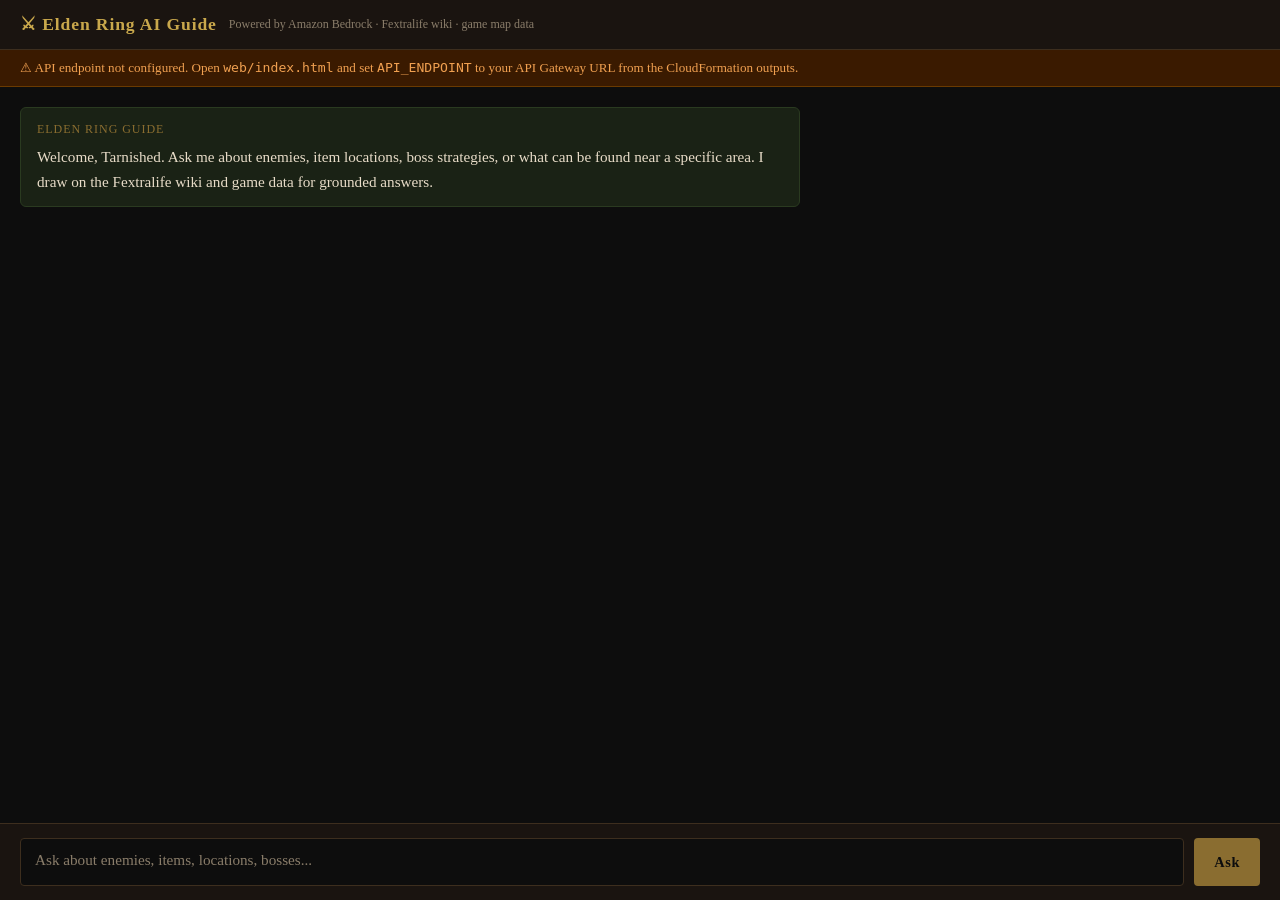
==== web/index.html @ 69a023bf "Add lambda, UI, scripts, lookup files, and AWS config template CloudFormation infra, Lambda handlers" ====
<!DOCTYPE html>
<html lang="en">
<head>
  <meta charset="UTF-8" />
  <meta name="viewport" content="width=device-width, initial-scale=1.0" />
  <title>Elden Ring AI Guide</title>
  <style>
    :root {
      --bg: #0d0d0d;
      --surface: #1a1410;
      --surface2: #221c14;
      --border: #3d2e1e;
      --gold: #c9a84c;
      --gold-dim: #8a6d30;
      --text: #e8dcc8;
      --text-dim: #8a7d6a;
      --user-bubble: #2a1f10;
      --agent-bubble: #1a2215;
    }

    * { box-sizing: border-box; margin: 0; padding: 0; }

    body {
      background: var(--bg);
      color: var(--text);
      font-family: 'Georgia', serif;
      display: flex;
      flex-direction: column;
      height: 100dvh;
    }

    header {
      background: var(--surface);
      border-bottom: 1px solid var(--border);
      padding: 14px 20px;
      display: flex;
      align-items: center;
      gap: 12px;
    }

    header h1 {
      font-size: 1.1rem;
      color: var(--gold);
      letter-spacing: 0.05em;
    }

    header span {
      font-size: 0.75rem;
      color: var(--text-dim);
    }

    #chat {
      flex: 1;
      overflow-y: auto;
      padding: 20px;
      display: flex;
      flex-direction: column;
      gap: 14px;
    }

    .bubble {
      max-width: 780px;
      padding: 12px 16px;
      border-radius: 6px;
      line-height: 1.6;
      font-size: 0.95rem;
    }

    .bubble.user {
      background: var(--user-bubble);
      border: 1px solid var(--border);
      align-self: flex-end;
      color: var(--text);
    }

    .bubble.agent {
      background: var(--agent-bubble);
      border: 1px solid #2a3a20;
      align-self: flex-start;
      color: var(--text);
    }

    .bubble.agent .label {
      font-size: 0.75rem;
      color: var(--gold-dim);
      margin-bottom: 6px;
      letter-spacing: 0.08em;
      text-transform: uppercase;
    }

    .bubble.agent .sources {
      margin-top: 10px;
      border-top: 1px solid var(--border);
      padding-top: 8px;
      font-size: 0.78rem;
      color: var(--text-dim);
    }

    .bubble.agent .sources summary {
      cursor: pointer;
      color: var(--gold-dim);
      margin-bottom: 4px;
    }

    .bubble.agent .sources p {
      margin-top: 4px;
      white-space: pre-wrap;
    }

    .bubble.thinking {
      background: var(--surface2);
      border: 1px solid var(--border);
      align-self: flex-start;
      color: var(--text-dim);
      font-style: italic;
      font-size: 0.85rem;
      animation: pulse 1.5s ease-in-out infinite;
    }

    @keyframes pulse { 0%,100%{opacity:1} 50%{opacity:.4} }

    #input-area {
      background: var(--surface);
      border-top: 1px solid var(--border);
      padding: 14px 20px;
      display: flex;
      gap: 10px;
    }

    #question {
      flex: 1;
      background: var(--bg);
      border: 1px solid var(--border);
      border-radius: 4px;
      color: var(--text);
      font-family: inherit;
      font-size: 0.95rem;
      padding: 10px 14px;
      resize: none;
      height: 48px;
      line-height: 1.4;
    }

    #question:focus { outline: none; border-color: var(--gold-dim); }

    #question::placeholder { color: var(--text-dim); }

    #send {
      background: var(--gold-dim);
      color: #0d0d0d;
      border: none;
      border-radius: 4px;
      padding: 0 20px;
      font-family: inherit;
      font-size: 0.9rem;
      font-weight: bold;
      cursor: pointer;
      letter-spacing: 0.04em;
      transition: background 0.15s;
    }

    #send:hover:not(:disabled) { background: var(--gold); }
    #send:disabled { opacity: 0.4; cursor: not-allowed; }

    /* Config banner shown when API endpoint is not set */
    #config-banner {
      background: #3a1a00;
      border-bottom: 1px solid #6a3a00;
      padding: 10px 20px;
      font-size: 0.82rem;
      color: #f0a050;
      display: none;
    }
  </style>
</head>
<body>

<header>
  <h1>&#9876; Elden Ring AI Guide</h1>
  <span>Powered by Amazon Bedrock &middot; Fextralife wiki &middot; game map data</span>
</header>

<div id="config-banner">
  &#9888; API endpoint not configured. Open <code>web/index.html</code> and set
  <code>API_ENDPOINT</code> to your API Gateway URL from the CloudFormation outputs.
</div>

<div id="chat"></div>

<div id="input-area">
  <textarea id="question" placeholder="Ask about enemies, items, locations, bosses..." rows="1"></textarea>
  <button id="send">Ask</button>
</div>

<script>
  // ── Configuration ─────────────────────────────────────────────────────────
  // Replace with the ApiEndpoint value from CloudFormation outputs.
  const API_ENDPOINT = "REPLACE_WITH_API_GATEWAY_URL";
  // ─────────────────────────────────────────────────────────────────────────

  const chat = document.getElementById("chat");
  const questionEl = document.getElementById("question");
  const sendBtn = document.getElementById("send");
  const banner = document.getElementById("config-banner");

  if (API_ENDPOINT === "REPLACE_WITH_API_GATEWAY_URL") {
    banner.style.display = "block";
  }

  function addBubble(cls, html) {
    const div = document.createElement("div");
    div.className = `bubble ${cls}`;
    div.innerHTML = html;
    chat.appendChild(div);
    chat.scrollTop = chat.scrollHeight;
    return div;
  }

  function escape(str) {
    return str.replace(/&/g,"&amp;").replace(/</g,"&lt;").replace(/>/g,"&gt;");
  }

  async function ask() {
    const question = questionEl.value.trim();
    if (!question) return;

    questionEl.value = "";
    sendBtn.disabled = true;

    addBubble("user", escape(question));
    const thinking = addBubble("thinking", "Consulting the archives&hellip;");

    try {
      const res = await fetch(`${API_ENDPOINT}/ask`, {
        method: "POST",
        headers: { "Content-Type": "application/json" },
        body: JSON.stringify({ question }),
      });
      const data = await res.json();
      thinking.remove();

      if (!res.ok) {
        addBubble("agent", `<div class="label">Error</div>${escape(data.error || "Unknown error")}`);
        return;
      }

      let html = `<div class="label">Elden Ring Guide</div>${escape(data.answer).replace(/\n/g, "<br>")}`;

      if (data.sources && data.sources.length) {
        const items = data.sources
          .filter(s => s.excerpt)
          .map(s => `<p>&#8226; ${escape(s.excerpt)}${s.score != null ? ` (score: ${s.score.toFixed(3)})` : ""}</p>`)
          .join("");
        html += `<details class="sources"><summary>Sources (${data.sources.length})</summary>${items}</details>`;
      }

      addBubble("agent", html);
    } catch (err) {
      thinking.remove();
      addBubble("agent", `<div class="label">Network Error</div>${escape(String(err))}`);
    } finally {
      sendBtn.disabled = false;
      questionEl.focus();
    }
  }

  sendBtn.addEventListener("click", ask);
  questionEl.addEventListener("keydown", e => {
    if (e.key === "Enter" && !e.shiftKey) { e.preventDefault(); ask(); }
  });

  // Greeting
  addBubble("agent", `<div class="label">Elden Ring Guide</div>
    Welcome, Tarnished. Ask me about enemies, item locations, boss strategies,
    or what can be found near a specific area. I draw on the Fextralife wiki
    and game data for grounded answers.`);
</script>
</body>
</html>
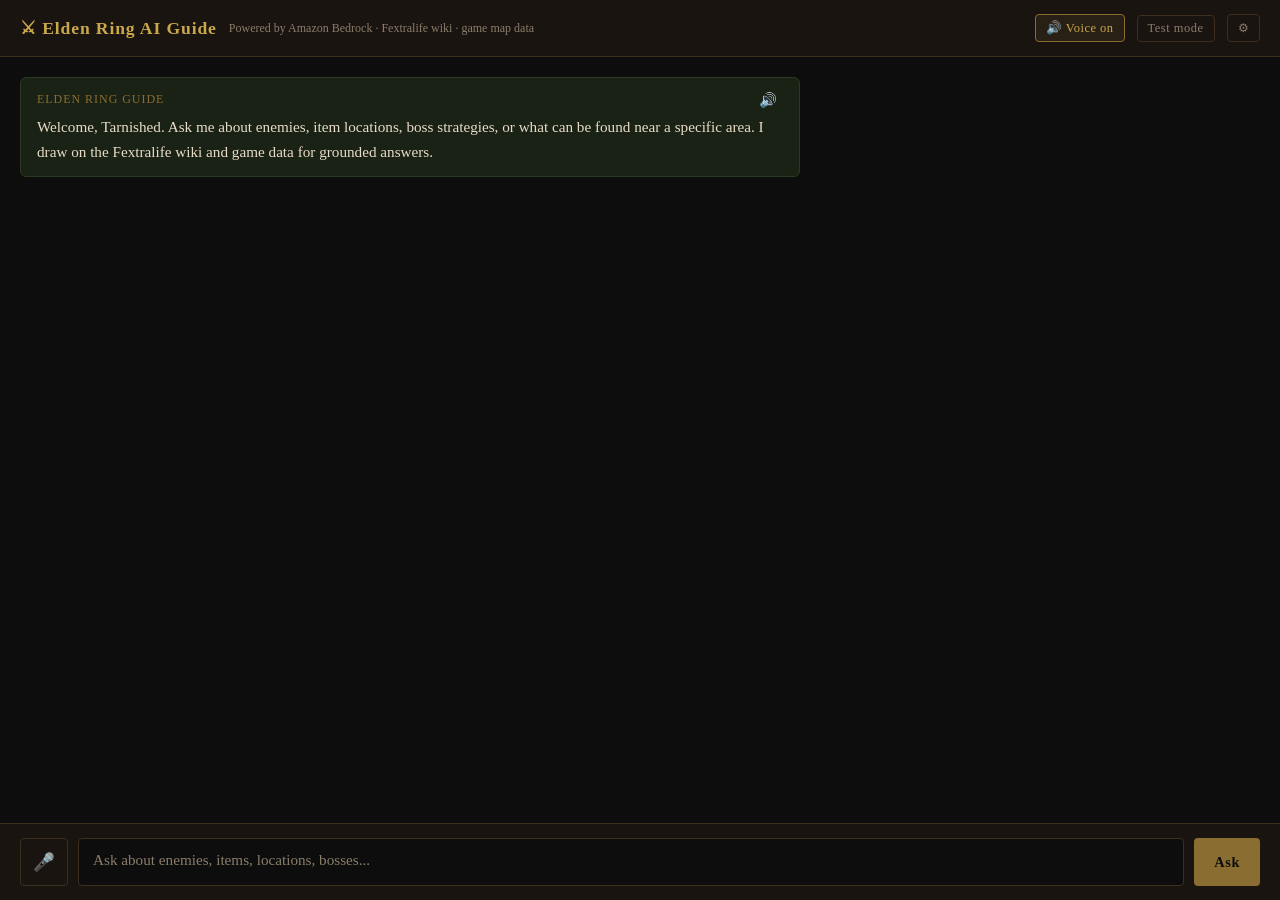
==== commit 787dc753: "Add voice features: Whisper STT, Polly TTS lexicon, verify webapp - speech_handler Lambda: /speak (P" ====
--- a/web/index.html
+++ b/web/index.html
@@ -3,277 +3,35 @@
 <head>
   <meta charset="UTF-8" />
   <meta name="viewport" content="width=device-width, initial-scale=1.0" />
+  <meta name="api-endpoint" content="https://44wxv2u9qf.execute-api.us-east-1.amazonaws.com/prod" />
   <title>Elden Ring AI Guide</title>
-  <style>
-    :root {
-      --bg: #0d0d0d;
-      --surface: #1a1410;
-      --surface2: #221c14;
-      --border: #3d2e1e;
-      --gold: #c9a84c;
-      --gold-dim: #8a6d30;
-      --text: #e8dcc8;
-      --text-dim: #8a7d6a;
-      --user-bubble: #2a1f10;
-      --agent-bubble: #1a2215;
-    }
-
-    * { box-sizing: border-box; margin: 0; padding: 0; }
-
-    body {
-      background: var(--bg);
-      color: var(--text);
-      font-family: 'Georgia', serif;
-      display: flex;
-      flex-direction: column;
-      height: 100dvh;
-    }
-
-    header {
-      background: var(--surface);
-      border-bottom: 1px solid var(--border);
-      padding: 14px 20px;
-      display: flex;
-      align-items: center;
-      gap: 12px;
-    }
-
-    header h1 {
-      font-size: 1.1rem;
-      color: var(--gold);
-      letter-spacing: 0.05em;
-    }
-
-    header span {
-      font-size: 0.75rem;
-      color: var(--text-dim);
-    }
-
-    #chat {
-      flex: 1;
-      overflow-y: auto;
-      padding: 20px;
-      display: flex;
-      flex-direction: column;
-      gap: 14px;
-    }
-
-    .bubble {
-      max-width: 780px;
-      padding: 12px 16px;
-      border-radius: 6px;
-      line-height: 1.6;
-      font-size: 0.95rem;
-    }
-
-    .bubble.user {
-      background: var(--user-bubble);
-      border: 1px solid var(--border);
-      align-self: flex-end;
-      color: var(--text);
-    }
-
-    .bubble.agent {
-      background: var(--agent-bubble);
-      border: 1px solid #2a3a20;
-      align-self: flex-start;
-      color: var(--text);
-    }
-
-    .bubble.agent .label {
-      font-size: 0.75rem;
-      color: var(--gold-dim);
-      margin-bottom: 6px;
-      letter-spacing: 0.08em;
-      text-transform: uppercase;
-    }
-
-    .bubble.agent .sources {
-      margin-top: 10px;
-      border-top: 1px solid var(--border);
-      padding-top: 8px;
-      font-size: 0.78rem;
-      color: var(--text-dim);
-    }
-
-    .bubble.agent .sources summary {
-      cursor: pointer;
-      color: var(--gold-dim);
-      margin-bottom: 4px;
-    }
-
-    .bubble.agent .sources p {
-      margin-top: 4px;
-      white-space: pre-wrap;
-    }
-
-    .bubble.thinking {
-      background: var(--surface2);
-      border: 1px solid var(--border);
-      align-self: flex-start;
-      color: var(--text-dim);
-      font-style: italic;
-      font-size: 0.85rem;
-      animation: pulse 1.5s ease-in-out infinite;
-    }
-
-    @keyframes pulse { 0%,100%{opacity:1} 50%{opacity:.4} }
-
-    #input-area {
-      background: var(--surface);
-      border-top: 1px solid var(--border);
-      padding: 14px 20px;
-      display: flex;
-      gap: 10px;
-    }
-
-    #question {
-      flex: 1;
-      background: var(--bg);
-      border: 1px solid var(--border);
-      border-radius: 4px;
-      color: var(--text);
-      font-family: inherit;
-      font-size: 0.95rem;
-      padding: 10px 14px;
-      resize: none;
-      height: 48px;
-      line-height: 1.4;
-    }
-
-    #question:focus { outline: none; border-color: var(--gold-dim); }
-
-    #question::placeholder { color: var(--text-dim); }
-
-    #send {
-      background: var(--gold-dim);
-      color: #0d0d0d;
-      border: none;
-      border-radius: 4px;
-      padding: 0 20px;
-      font-family: inherit;
-      font-size: 0.9rem;
-      font-weight: bold;
-      cursor: pointer;
-      letter-spacing: 0.04em;
-      transition: background 0.15s;
-    }
-
-    #send:hover:not(:disabled) { background: var(--gold); }
-    #send:disabled { opacity: 0.4; cursor: not-allowed; }
-
-    /* Config banner shown when API endpoint is not set */
-    #config-banner {
-      background: #3a1a00;
-      border-bottom: 1px solid #6a3a00;
-      padding: 10px 20px;
-      font-size: 0.82rem;
-      color: #f0a050;
-      display: none;
-    }
-  </style>
+  <link rel="stylesheet" href="css/styles.css" />
 </head>
 <body>
 
 <header>
   <h1>&#9876; Elden Ring AI Guide</h1>
-  <span>Powered by Amazon Bedrock &middot; Fextralife wiki &middot; game map data</span>
+  <span class="subtitle">Powered by Amazon Bedrock &middot; Fextralife wiki &middot; game map data</span>
+  <button id="mute-toggle" class="header-btn" title="Toggle voice playback">&#128264; Voice on</button>
+  <button id="test-toggle" class="header-btn test-mode" title="Toggle test mode (canned quotes)">Test mode</button>
+  <button id="gear-toggle" class="header-btn" title="Settings">&#9881;</button>
 </header>
 
+<div id="settings-panel"></div>
+
 <div id="config-banner">
-  &#9888; API endpoint not configured. Open <code>web/index.html</code> and set
-  <code>API_ENDPOINT</code> to your API Gateway URL from the CloudFormation outputs.
+  &#9888; API endpoint not configured. Edit <code>web/index.html</code> and set the
+  <code>api-endpoint</code> meta tag to your API Gateway URL from the CloudFormation outputs.
 </div>
 
 <div id="chat"></div>
 
 <div id="input-area">
+  <button id="mic" title="Click to speak (or press the configured keybind)">&#127908;</button>
   <textarea id="question" placeholder="Ask about enemies, items, locations, bosses..." rows="1"></textarea>
   <button id="send">Ask</button>
 </div>
 
-<script>
-  // ── Configuration ─────────────────────────────────────────────────────────
-  // Replace with the ApiEndpoint value from CloudFormation outputs.
-  const API_ENDPOINT = "REPLACE_WITH_API_GATEWAY_URL";
-  // ─────────────────────────────────────────────────────────────────────────
-
-  const chat = document.getElementById("chat");
-  const questionEl = document.getElementById("question");
-  const sendBtn = document.getElementById("send");
-  const banner = document.getElementById("config-banner");
-
-  if (API_ENDPOINT === "REPLACE_WITH_API_GATEWAY_URL") {
-    banner.style.display = "block";
-  }
-
-  function addBubble(cls, html) {
-    const div = document.createElement("div");
-    div.className = `bubble ${cls}`;
-    div.innerHTML = html;
-    chat.appendChild(div);
-    chat.scrollTop = chat.scrollHeight;
-    return div;
-  }
-
-  function escape(str) {
-    return str.replace(/&/g,"&amp;").replace(/</g,"&lt;").replace(/>/g,"&gt;");
-  }
-
-  async function ask() {
-    const question = questionEl.value.trim();
-    if (!question) return;
-
-    questionEl.value = "";
-    sendBtn.disabled = true;
-
-    addBubble("user", escape(question));
-    const thinking = addBubble("thinking", "Consulting the archives&hellip;");
-
-    try {
-      const res = await fetch(`${API_ENDPOINT}/ask`, {
-        method: "POST",
-        headers: { "Content-Type": "application/json" },
-        body: JSON.stringify({ question }),
-      });
-      const data = await res.json();
-      thinking.remove();
-
-      if (!res.ok) {
-        addBubble("agent", `<div class="label">Error</div>${escape(data.error || "Unknown error")}`);
-        return;
-      }
-
-      let html = `<div class="label">Elden Ring Guide</div>${escape(data.answer).replace(/\n/g, "<br>")}`;
-
-      if (data.sources && data.sources.length) {
-        const items = data.sources
-          .filter(s => s.excerpt)
-          .map(s => `<p>&#8226; ${escape(s.excerpt)}${s.score != null ? ` (score: ${s.score.toFixed(3)})` : ""}</p>`)
-          .join("");
-        html += `<details class="sources"><summary>Sources (${data.sources.length})</summary>${items}</details>`;
-      }
-
-      addBubble("agent", html);
-    } catch (err) {
-      thinking.remove();
-      addBubble("agent", `<div class="label">Network Error</div>${escape(String(err))}`);
-    } finally {
-      sendBtn.disabled = false;
-      questionEl.focus();
-    }
-  }
-
-  sendBtn.addEventListener("click", ask);
-  questionEl.addEventListener("keydown", e => {
-    if (e.key === "Enter" && !e.shiftKey) { e.preventDefault(); ask(); }
-  });
-
-  // Greeting
-  addBubble("agent", `<div class="label">Elden Ring Guide</div>
-    Welcome, Tarnished. Ask me about enemies, item locations, boss strategies,
-    or what can be found near a specific area. I draw on the Fextralife wiki
-    and game data for grounded answers.`);
-</script>
+<script type="module" src="js/app.js"></script>
 </body>
 </html>
--- a/web/css/styles.css
+++ b/web/css/styles.css
@@ -0,0 +1,280 @@
+:root {
+  --bg: #0d0d0d;
+  --surface: #1a1410;
+  --surface2: #221c14;
+  --border: #3d2e1e;
+  --gold: #c9a84c;
+  --gold-dim: #8a6d30;
+  --text: #e8dcc8;
+  --text-dim: #8a7d6a;
+  --user-bubble: #2a1f10;
+  --agent-bubble: #1a2215;
+}
+
+* { box-sizing: border-box; margin: 0; padding: 0; }
+
+body {
+  background: var(--bg);
+  color: var(--text);
+  font-family: 'Georgia', serif;
+  display: flex;
+  flex-direction: column;
+  height: 100dvh;
+}
+
+header {
+  background: var(--surface);
+  border-bottom: 1px solid var(--border);
+  padding: 14px 20px;
+  display: flex;
+  align-items: center;
+  gap: 12px;
+}
+
+header h1 {
+  font-size: 1.1rem;
+  color: var(--gold);
+  letter-spacing: 0.05em;
+}
+
+header .subtitle {
+  font-size: 0.75rem;
+  color: var(--text-dim);
+  flex: 1;
+}
+
+#chat {
+  flex: 1;
+  overflow-y: auto;
+  padding: 20px;
+  display: flex;
+  flex-direction: column;
+  gap: 14px;
+}
+
+.bubble {
+  max-width: 780px;
+  padding: 12px 16px;
+  border-radius: 6px;
+  line-height: 1.6;
+  font-size: 0.95rem;
+}
+
+.bubble.user {
+  background: var(--user-bubble);
+  border: 1px solid var(--border);
+  align-self: flex-end;
+  color: var(--text);
+}
+
+.bubble.agent {
+  background: var(--agent-bubble);
+  border: 1px solid #2a3a20;
+  align-self: flex-start;
+  color: var(--text);
+  position: relative;
+}
+
+.bubble.agent .label {
+  font-size: 0.75rem;
+  color: var(--gold-dim);
+  margin-bottom: 6px;
+  letter-spacing: 0.08em;
+  text-transform: uppercase;
+}
+
+.bubble.agent .sources {
+  margin-top: 10px;
+  border-top: 1px solid var(--border);
+  padding-top: 8px;
+  font-size: 0.78rem;
+  color: var(--text-dim);
+}
+
+.bubble.agent .sources summary {
+  cursor: pointer;
+  color: var(--gold-dim);
+  margin-bottom: 4px;
+}
+
+.bubble.agent .sources p {
+  margin-top: 4px;
+  white-space: pre-wrap;
+}
+
+.bubble.thinking {
+  background: var(--surface2);
+  border: 1px solid var(--border);
+  align-self: flex-start;
+  color: var(--text-dim);
+  font-style: italic;
+  font-size: 0.85rem;
+  animation: pulse 1.5s ease-in-out infinite;
+}
+
+@keyframes pulse { 0%,100%{opacity:1} 50%{opacity:.4} }
+
+#input-area {
+  background: var(--surface);
+  border-top: 1px solid var(--border);
+  padding: 14px 20px;
+  display: flex;
+  gap: 10px;
+  align-items: center;
+}
+
+#question {
+  flex: 1;
+  background: var(--bg);
+  border: 1px solid var(--border);
+  border-radius: 4px;
+  color: var(--text);
+  font-family: inherit;
+  font-size: 0.95rem;
+  padding: 10px 14px;
+  resize: none;
+  height: 48px;
+  line-height: 1.4;
+}
+
+#question:focus { outline: none; border-color: var(--gold-dim); }
+#question::placeholder { color: var(--text-dim); }
+
+#question.listening {
+  border-color: var(--gold);
+  box-shadow: 0 0 0 2px rgba(201, 168, 76, 0.25);
+}
+
+#send {
+  background: var(--gold-dim);
+  color: #0d0d0d;
+  border: none;
+  border-radius: 4px;
+  padding: 0 20px;
+  font-family: inherit;
+  font-size: 0.9rem;
+  font-weight: bold;
+  cursor: pointer;
+  letter-spacing: 0.04em;
+  transition: background 0.15s;
+  height: 48px;
+}
+
+#send:hover:not(:disabled) { background: var(--gold); }
+#send:disabled { opacity: 0.4; cursor: not-allowed; }
+
+/* Header buttons (mute, test-mode, gear) */
+.header-btn {
+  background: transparent;
+  border: 1px solid var(--border);
+  color: var(--text-dim);
+  border-radius: 4px;
+  padding: 5px 10px;
+  font-family: inherit;
+  font-size: 0.78rem;
+  cursor: pointer;
+  letter-spacing: 0.04em;
+  transition: all 0.15s;
+}
+
+.header-btn:hover { color: var(--gold); border-color: var(--gold-dim); }
+.header-btn.active { color: var(--gold); border-color: var(--gold-dim); background: rgba(201, 168, 76, 0.08); }
+
+.header-btn.test-mode.active {
+  color: #f0b050;
+  border-color: #b07020;
+  background: rgba(240, 176, 80, 0.1);
+}
+
+/* Mic button */
+#mic {
+  background: var(--surface);
+  border: 1px solid var(--border);
+  color: var(--text-dim);
+  border-radius: 4px;
+  width: 48px;
+  height: 48px;
+  font-size: 1.1rem;
+  cursor: pointer;
+  transition: all 0.15s;
+}
+
+#mic:hover { color: var(--gold); border-color: var(--gold-dim); }
+#mic.recording { color: var(--gold); border-color: var(--gold); animation: pulse 1s ease-in-out infinite; }
+#mic:disabled, #mic.unsupported { display: none; }
+
+/* Speaker icon on agent bubbles */
+.speaker-btn {
+  background: transparent;
+  border: none;
+  color: var(--gold-dim);
+  cursor: pointer;
+  padding: 2px 6px;
+  font-size: 0.9rem;
+  float: right;
+  margin-left: 8px;
+  border-radius: 3px;
+  transition: all 0.15s;
+}
+
+.speaker-btn:hover { color: var(--gold); background: rgba(201, 168, 76, 0.1); }
+.speaker-btn.playing { color: var(--gold); animation: pulse 1.2s ease-in-out infinite; }
+
+/* Settings panel (gear dropdown) */
+#settings-panel {
+  position: absolute;
+  top: 56px;
+  right: 20px;
+  background: var(--surface2);
+  border: 1px solid var(--border);
+  border-radius: 6px;
+  padding: 14px 16px;
+  min-width: 260px;
+  display: none;
+  z-index: 100;
+  box-shadow: 0 4px 16px rgba(0, 0, 0, 0.5);
+}
+
+#settings-panel.open { display: block; }
+
+#settings-panel .row {
+  display: flex;
+  justify-content: space-between;
+  align-items: center;
+  margin: 8px 0;
+  font-size: 0.85rem;
+  color: var(--text);
+}
+
+#settings-panel label { color: var(--text-dim); }
+
+#settings-panel select, #settings-panel .keybind-capture {
+  background: var(--bg);
+  border: 1px solid var(--border);
+  color: var(--text);
+  font-family: inherit;
+  font-size: 0.85rem;
+  padding: 4px 8px;
+  border-radius: 3px;
+  min-width: 110px;
+  text-align: center;
+}
+
+#settings-panel .keybind-capture {
+  cursor: pointer;
+}
+
+#settings-panel .keybind-capture.capturing {
+  color: var(--gold);
+  border-color: var(--gold);
+}
+
+/* Config banner shown when API endpoint is not set */
+#config-banner {
+  background: #3a1a00;
+  border-bottom: 1px solid #6a3a00;
+  padding: 10px 20px;
+  font-size: 0.82rem;
+  color: #f0a050;
+  display: none;
+}
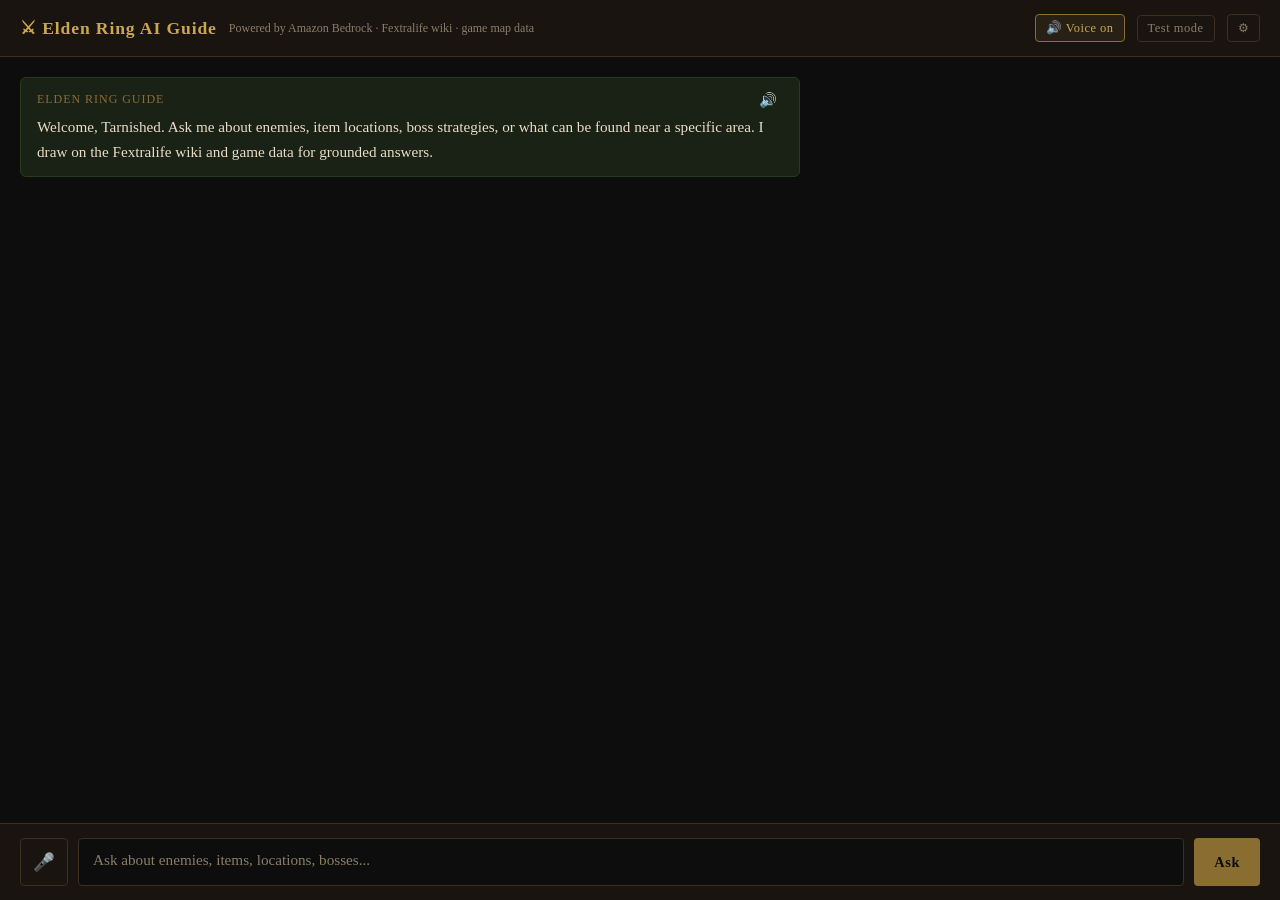
==== commit 3c1d1d5f: "Add a web deployment script" ====
--- a/web/index.html
+++ b/web/index.html
@@ -3,7 +3,7 @@
 <head>
   <meta charset="UTF-8" />
   <meta name="viewport" content="width=device-width, initial-scale=1.0" />
-  <meta name="api-endpoint" content="https://44wxv2u9qf.execute-api.us-east-1.amazonaws.com/prod" />
+  <meta name="api-endpoint" content="https://8vlhus0qmg.execute-api.us-east-1.amazonaws.com/prod" />
   <title>Elden Ring AI Guide</title>
   <link rel="stylesheet" href="css/styles.css" />
 </head>
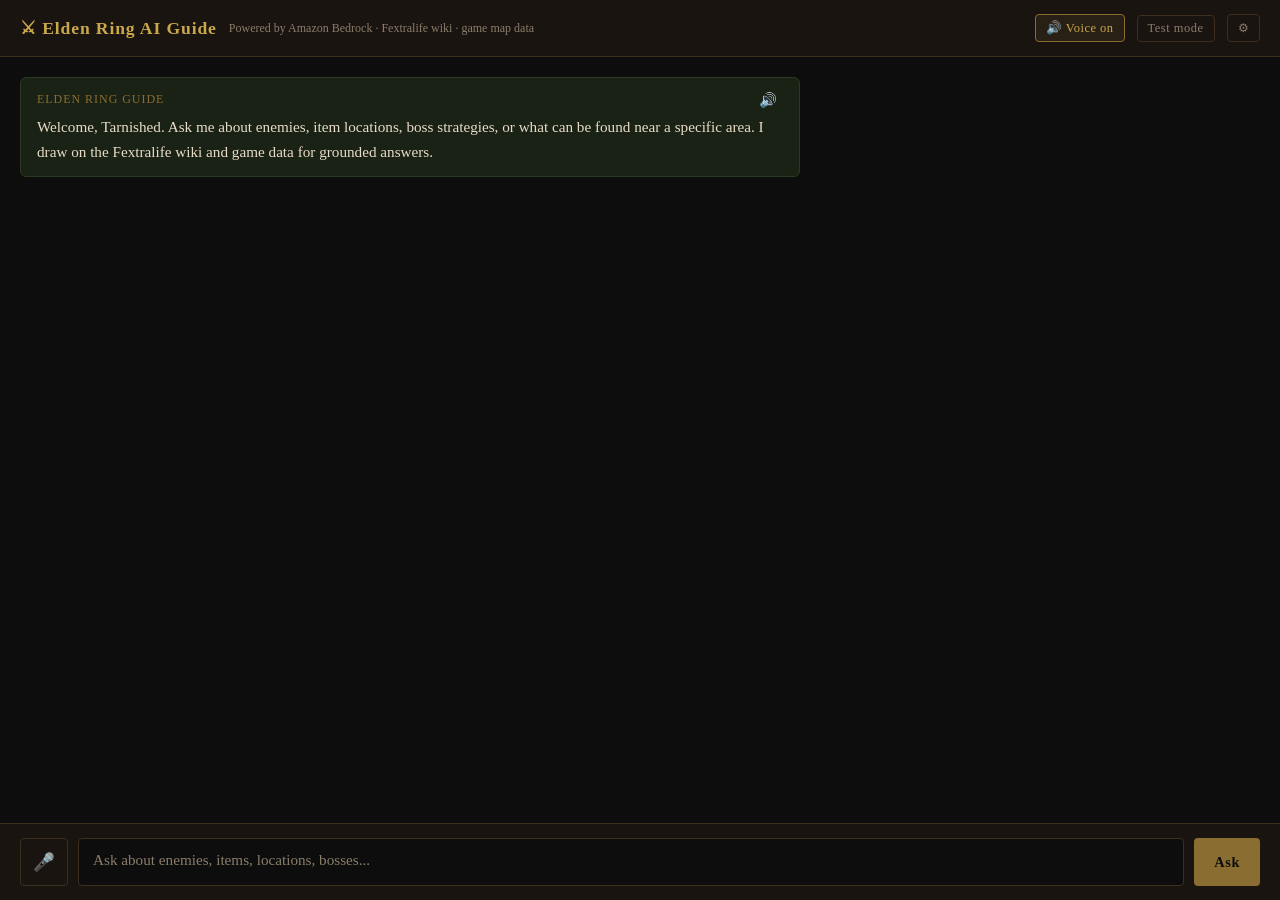
==== commit 435e3a59: "Switch mic to push-to-record with a Scribing indicator Replace the VAD-driven "conversation mode" wi" ====
--- a/web/index.html
+++ b/web/index.html
@@ -27,7 +27,7 @@
 <div id="chat"></div>
 
 <div id="input-area">
-  <button id="mic" title="Click to speak (or press the configured keybind)">&#127908;</button>
+  <button id="mic" title="Click to start/stop recording (or press the configured keybind)">&#127908;</button>
   <textarea id="question" placeholder="Ask about enemies, items, locations, bosses..." rows="1"></textarea>
   <button id="send">Ask</button>
 </div>
--- a/web/css/styles.css
+++ b/web/css/styles.css
@@ -112,6 +112,11 @@
   animation: pulse 1.5s ease-in-out infinite;
 }
 
+/* The transcribing indicator sits on the user (right) side. */
+.bubble.thinking.transcribing {
+  align-self: flex-end;
+}
+
 @keyframes pulse { 0%,100%{opacity:1} 50%{opacity:.4} }
 
 #input-area {
